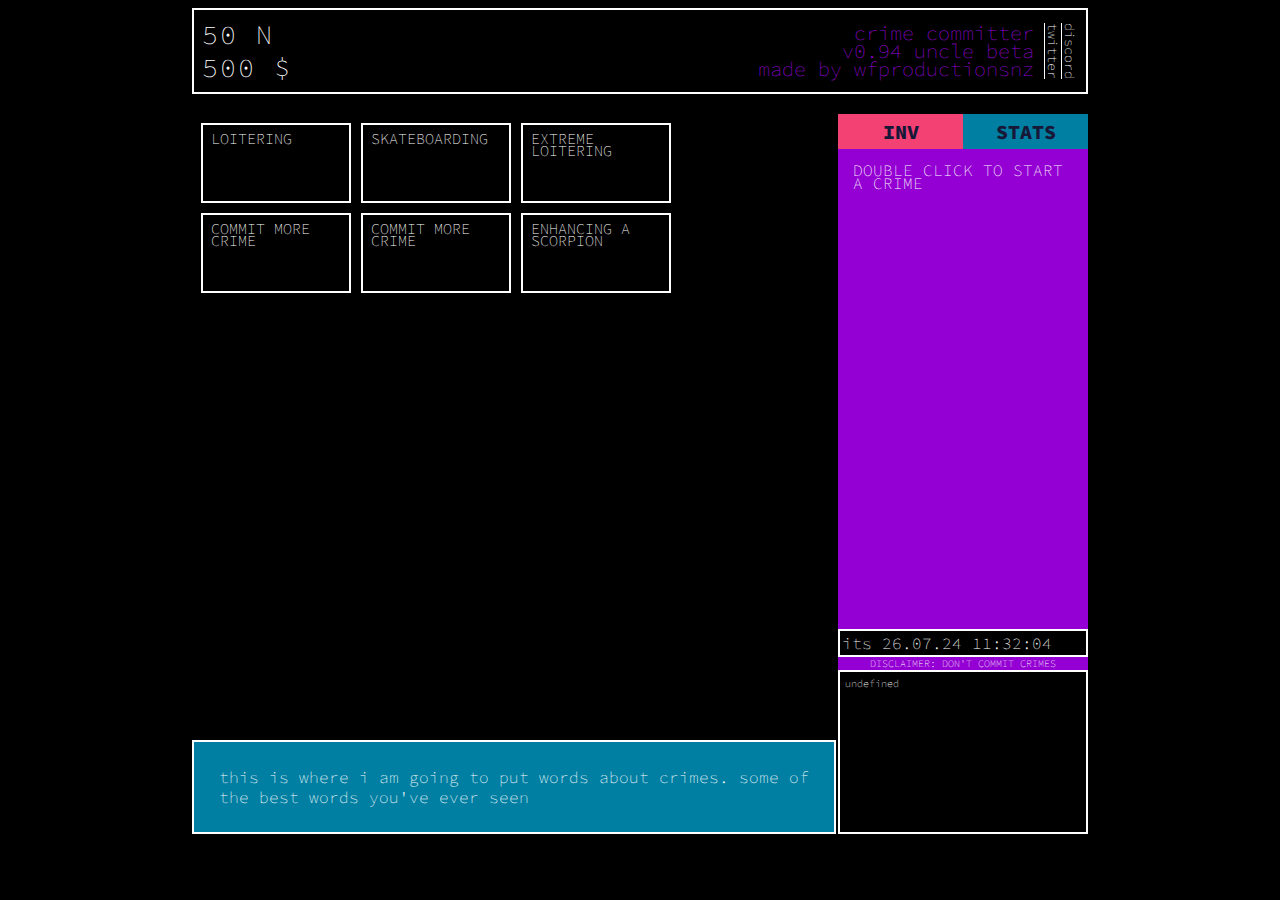
==== index.html @ d3780902 "v0.94" ====
<!DOCTYPE html>
<html lang="en">
  <head>
    <!-- Global site tag (gtag.js) - Google Analytics -->
    <script async src="https://www.googletagmanager.com/gtag/js?id=G-ES4EQF9S2P"></script>
    <script>
      window.dataLayer = window.dataLayer || [];

      function gtag() {
        dataLayer.push(arguments);
      }
      gtag("js", new Date());

      gtag("config", "G-ES4EQF9S2P");
    </script>

    <meta charset="UTF-8" />
    <meta name="viewport" content="width=device-width, initial-scale=1.0" />
    <title>Crime Committer</title>
    <link rel="stylesheet" type="text/css" href="stylesheet.css" media="screen" />
    <link rel="icon" type="image/png" sizes="32x32" href="favicon-32x32.png" />
    <link rel="icon" type="image/png" sizes="16x16" href="favicon-16x16.png" />

    <!-- link the google font -->
    <link rel="preconnect" href="https://fonts.googleapis.com" />
    <link rel="preconnect" href="https://fonts.gstatic.com" crossorigin />
    <link href="https://fonts.googleapis.com/css2?family=Source+Code+Pro:wght@400&display=swap" rel="stylesheet" />
    <script src="scripts/js.cookie.js"></script>
    <script src="scripts/dayjs.js"></script>
    <script src="scripts/relativeTime.js"></script>
    <script src="scripts/Duration.js"></script>

    <script src="data/crimes.js"></script>

    <script>
      dayjs.extend(dayjs_plugin_relativeTime);
    </script>
    <script>
      dayjs.extend(dayjs_plugin_duration);
    </script>
  </head>

  <body>
    <div class="total_wrapper">
      <div class="header_wrapper">
        <div class="stats_banner" id="statsBannerID">failed to load correct</div>
        <div class="criminal_status" id="criminalStatusID"></div>
        <div class="title_link_wrapper">
          <div class="title" id="titleID">crime committer<br />made by wfproductionsnz</div>
          <div class="links">
            <a href="https://twitter.com/_crimecommitter" target="_blank" rel="noopener noreferrer">twitter</a><br />
            <a href="https://discord.gg/tvwEjcmuXM" target="_blank" rel="noopener noreferrer">discord</a>
          </div>
        </div>
      </div>
      <br />

      <div class="main_wrapper">
        <div class="crime_and_words_wrapper">
          <div class="crime_wrapper" id="crimeID">
            <!-- this is where the crime buttons go    -->
          </div>
          <div class="words" id="wordsAtBottomID">this is where I am going to put words about crimes. some of the best words you've ever seen</div>
        </div>

        <div class="side_wrapper" id="buttonAndTitleWrapperID" state="crimeselected">
          <div class="button_and_title_wrapper">
            <!-- <button type="button" id="buttonLocationID" state="normal">CHOOSE A CRIME</button> -->
            <!-- <div class="information_title" id="infoID"></div> -->
            <div class="invAndStatButtonWrapper">
              <div class="invAndStatButton" id="invButtonID">INV</div>
              <div class="invAndStatButton" id="statButtonID">STATS</div>
            </div>
            <div class="information_text" id="infotextID" state="crimeselected">double click to start a crime</div>
          </div>

          <div class="time_and_log_wrapper">
            <div class="like_log" id="currentTimeID"></div>
            <div class="small_text">disclaimer: don't commit crimes</div>

            <div class="log" id="logID">14.06.2022 13:54<br />murder was the case</div>
          </div>
        </div>
      </div>
    </div>
  </body>
  <script type="text/javascript" src="main.js"></script>
</html>
---- stylesheet.css ----
:root {
  --background-color: black;
  --color-A: #9400d3;
  --color-B: #f44174;
  --color-C: #f9dc5c;
  --color-D: #01baef;
  --color-D: #017fa2;
  --color-E: #171738;
  --color-F: #09bc8a;
  --color-G: #8fd694;
  --hover-color: linear-gradient(0deg, rgba(251, 141, 63, 1) 0%, rgba(252, 70, 107, 1) 100%);
  --running-color: linear-gradient(0deg, rgba(34, 118, 195, 1) 0%, rgba(119, 202, 255, 1) 100%);
  --complete-color: linear-gradient(0deg, rgba(195, 53, 34, 1) 0%, rgba(255, 119, 161, 1) 100%);
  --border-color: white;
  --stats-color: var(--color-D);
  --inv-color: var(--color-B);
}

* {
  font-family: "Source Code Pro", monospace;
  text-align: left;
  background: var(--background-color);
  font-weight: 200;
  /* color: #fff; */
}

h1 {
  font-size: 20px;
  background: none;
  font-weight: 900;
  line-height: 90%;
}

.total_wrapper {
  display: flex;
  margin: 0 auto;
  flex-direction: column;
  flex-grow: 0;
  max-width: 70vw;
  max-height: 100vh;
}

.header_wrapper {
  display: flex;
  flex-flow: row;
  flex: 0 0;
  color: #fff;
  justify-content: space-between;
  padding: 8px;
  border: 2px;
  border-color: var(--border-color);
  border-style: solid;
  height: 15%;
}

.stats_banner {
  font-size: 20pt;
  letter-spacing: 2px;
  align-items: flex-end;
  align-content: center;
  align-self: center;
  color: white;
}

.criminal_status {
  font-size: 15pt;
  text-align: end;
  align-self: center;
}

.title_link_wrapper {
  display: flex;
  flex-flow: row;
  max-height: 20vh;
}

.title {
  color: var(--color-A);
  font-size: 15pt;
  line-height: 90%;
  letter-spacing: 5%;
  text-align: end;
  text-transform: none;
  padding-right: 10px;
  align-self: center;
}

.links {
  text-transform: lowercase;
  font-size: 10pt;
  color: white;
  writing-mode: vertical-lr;
  align-self: center;
}

a {
  color: white;
}

.main_wrapper {
  display: flex;
  flex-flow: row;
  flex: 1 100%;
  background: var(--background-color);
  justify-content: space-between;
  margin: 5px;
  gap: 2px;
  flex-grow: 0;
  flex-shrink: 0;
  margin: 0 auto;
  text-transform: uppercase;
  height: 80vh;
}

.crime_and_words_wrapper {
  display: flex;
  flex-flow: column;
  justify-content: space-between;
  height: 80vh;
}

.crime_wrapper {
  display: flex;
  padding: 2px;
  flex-grow: 0;
  margin: 2px;
  flex-flow: row;
  flex-wrap: wrap;
  align-items: flex-start;
  overflow-x: hidden;
  overflow-y: auto;
}

.words {
  padding: 25px;
  background: var(--color-D);
  border: 2px;
  border-color: var(--border-color);
  border-style: solid;
  text-transform: lowercase;
}

.crime {
  text-transform: uppercase;
  display: flex;
  width: 150px;
  height: 80px;
  color: #fff;
  font-size: 15px;
  margin: 5px;
  padding: 8px;
  text-align: left;
  flex-grow: 0;
  border: 2px;
  border-color: var(--border-color);
  border-style: solid;
  line-height: 80%;
}

/* width */

::-webkit-scrollbar {
  width: 10px;
}

/* Track */

::-webkit-scrollbar-track {
  background: black;
}

/* Handle */

::-webkit-scrollbar-thumb {
  background: var(--color-A);
}

/* Handle on hover */

::-webkit-scrollbar-thumb:hover {
  background: var(--color-B);
}

.crime:hover {
  background: #fb8d3f;
  background: var(--hover-color);
  color: #f9dc5c;
}

#buttonLocationID {
  font-size: 30px;
  text-align: center;
  border: 0;
  line-height: 75%;
  padding: 10px;
}

[state="ready"] {
  background: var(--background-color);
}

[state="running"] {
  background: #2276c3;
  background: var(--running-color);
}

[state="complete"] {
  background: #c33522;
  background: var(--complete-color);
}

[state="normal"] {
  background: var(--color-B);
  color: #fff;
}

[state="alert"] {
  background: var(--color-F);
  color: #fff;
}

[state="inventorySelected"] {
  background: var(--color-B);
  color: var(--color-E);
}

[state="statsSelected"] {
  background: var(--color-C);
  color: var(--color-E);
}

[state="crimeSelected"] {
  background: var(--color-A);
  color: white;
}

.invAndStatButtonWrapper {
  display: flex;
  flex-direction: row;
  justify-content: space-around;
}

.invAndStatButton {
  user-select: none;
  width: 50%;
  color: var(--color-E);
  padding: 5px;
  font-size: 20px;
  font-weight: 800;
  text-align: center;
}

#invButtonID {
  background: var(--inv-color);
  border-color: var(--inv-color);
}

#statButtonID {
  background: var(--stats-color);
  border-color: var(--stats-color);
}

.invAndStatButton:hover {
  color: white;
}

.side_wrapper {
  display: flex;
  flex-direction: column;
  flex-wrap: nowrap;
  width: 250px;
  flex-shrink: 0;
  justify-content: space-between;
  /* background: var(--color-A); */
  color: white;
  margin: 0 0;
  flex: 0 0 auto;
  max-height: 80vh;
}

.information_text {
  font-size: 12pt;
  /* background: var(--color-A); */
  color: #fff;
  padding: 15px;
  justify-content: flex-start;
  line-height: 80%;
  flex: 0 0 auto;
  max-height: 300px;
}

[state="inventorySelected"] {
  background: var(--inv-color);
  /* color: var(--color-E); */
}

[state="statsSelected"] {
  background: var(--stats-color);
  /* color: var(--color-E); */
}

[state="crimeSelected"] {
  background: var(--color-A);
  color: white;
}

[state="selected"] {
  color: white;
}

[state="unselected"] {
  color: var(--color-E);
}

[state="noticeText"] {
  background: var(--color-G);
  color: var(--color-E);
}

.button_and_title_wrapper {
  display: flex;
  flex-direction: column;
}

.information_title {
  font-size: 25pt;
  letter-spacing: 2px;
  /* background: var(--color-A); */
  max-height: 10vh;
  flex: 1 1;
  padding: 10px;
  text-align: right;
  justify-content: flex-start;
  line-height: 75%;
  flex: 0 0 auto;
}

.time_and_log_wrapper {
  /* display: flex; */
  flex-direction: column;
  color: white;
}

.small_text {
  font-size: 10px;
  background: var(--color-A);
  text-align: center;
  flex: 0 0 auto;
}

.words {
  display: flex;
  color: white;
  max-width: 100vh;
}

.like_log {
  display: flex;
  flex-direction: row;
  text-transform: lowercase;
  /* align-self: center; */
  border-style: solid;
  border-color: var(--border-color);
  border-width: 2px;
  padding: 2px;
}

.log {
  display: flex;
  background-color: var(--background-color);
  border: 2px;
  border-color: var(--border-color);
  border-style: solid;
  flex: 1 0;
  color: #fff;
  text-transform: none;
  padding: 5px;
  overflow-y: scroll;
  height: 150px;
  flex-grow: 0;
  font-size: 10px;
}
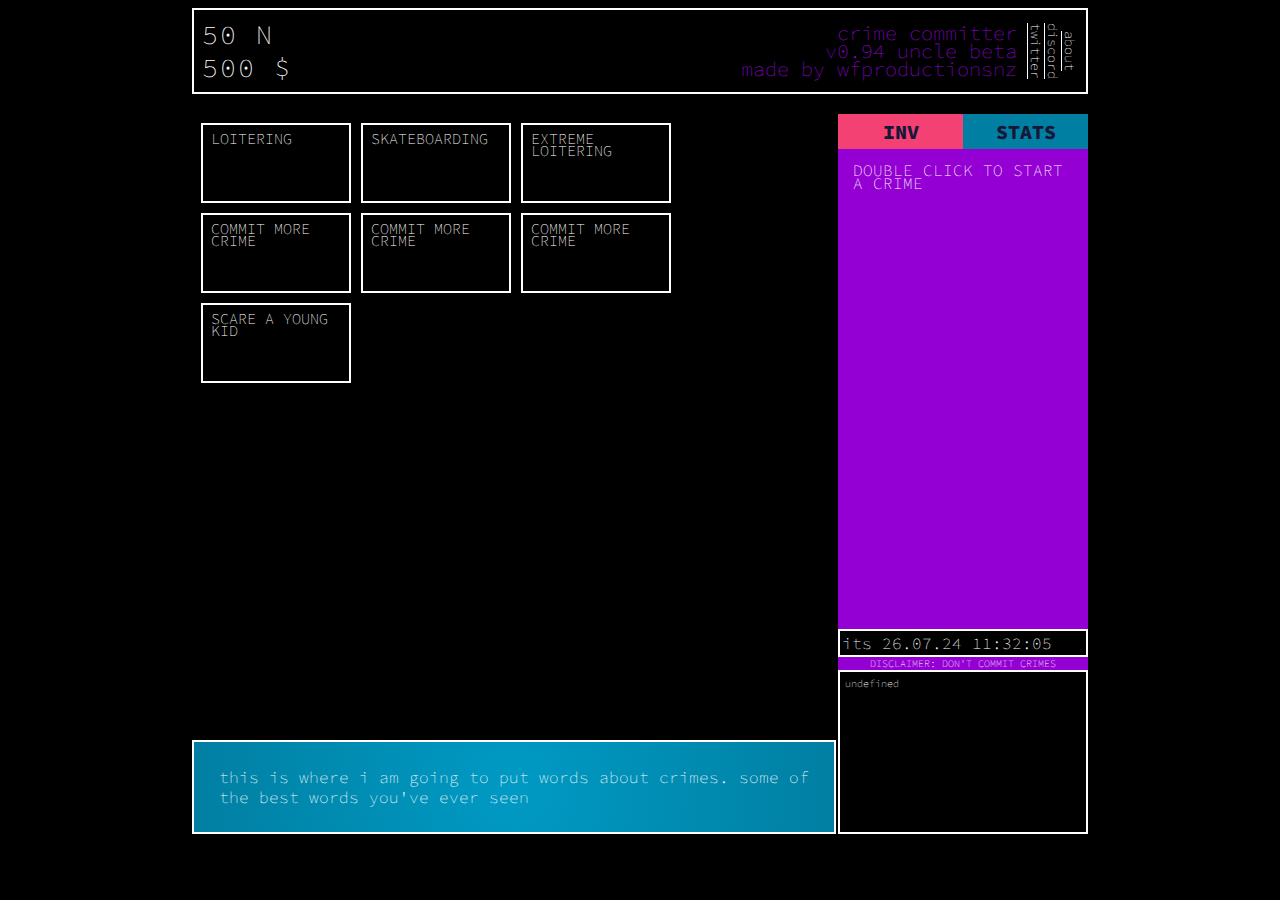
==== commit 8114d019: "about" ====
--- a/index.html
+++ b/index.html
@@ -49,7 +49,8 @@
           <div class="title" id="titleID">crime committer<br />made by wfproductionsnz</div>
           <div class="links">
             <a href="https://twitter.com/_crimecommitter" target="_blank" rel="noopener noreferrer">twitter</a><br />
-            <a href="https://discord.gg/tvwEjcmuXM" target="_blank" rel="noopener noreferrer">discord</a>
+            <a href="https://discord.gg/tvwEjcmuXM" target="_blank" rel="noopener noreferrer">discord<br /></a>
+            <a href="https://crimecommitter.com/about.html" target="_blank" rel="noopener noreferrer">about<br /></a>
           </div>
         </div>
       </div>
--- a/stylesheet.css
+++ b/stylesheet.css
@@ -74,6 +74,22 @@
   max-height: 20vh;
 }
 
+.about_title {
+  /* color: black; */
+  color: var(--color-B);
+  font-weight: 1000;
+  font-size: 20px;
+  /* background: linear-gradient(0deg, rgba(255, 0, 0, 1) 0%, rgba(249, 255, 0, 1) 100%); */
+}
+
+.about {
+  /* color: black; */
+  color: var(--color-A);
+  font-weight: 400;
+  font-size: 15px;
+  /* background: linear-gradient(0deg, rgba(255, 0, 0, 1) 0%, rgba(249, 255, 0, 1) 100%); */
+}
+
 .title {
   color: var(--color-A);
   font-size: 15pt;
@@ -91,6 +107,7 @@
   color: white;
   writing-mode: vertical-lr;
   align-self: center;
+  text-align: center;
 }
 
 a {
@@ -138,6 +155,7 @@
   border-color: var(--border-color);
   border-style: solid;
   text-transform: lowercase;
+  background: radial-gradient(circle, rgba(0, 154, 196, 1) 0%, rgba(1, 127, 162, 1) 100%);
 }
 
 .crime {
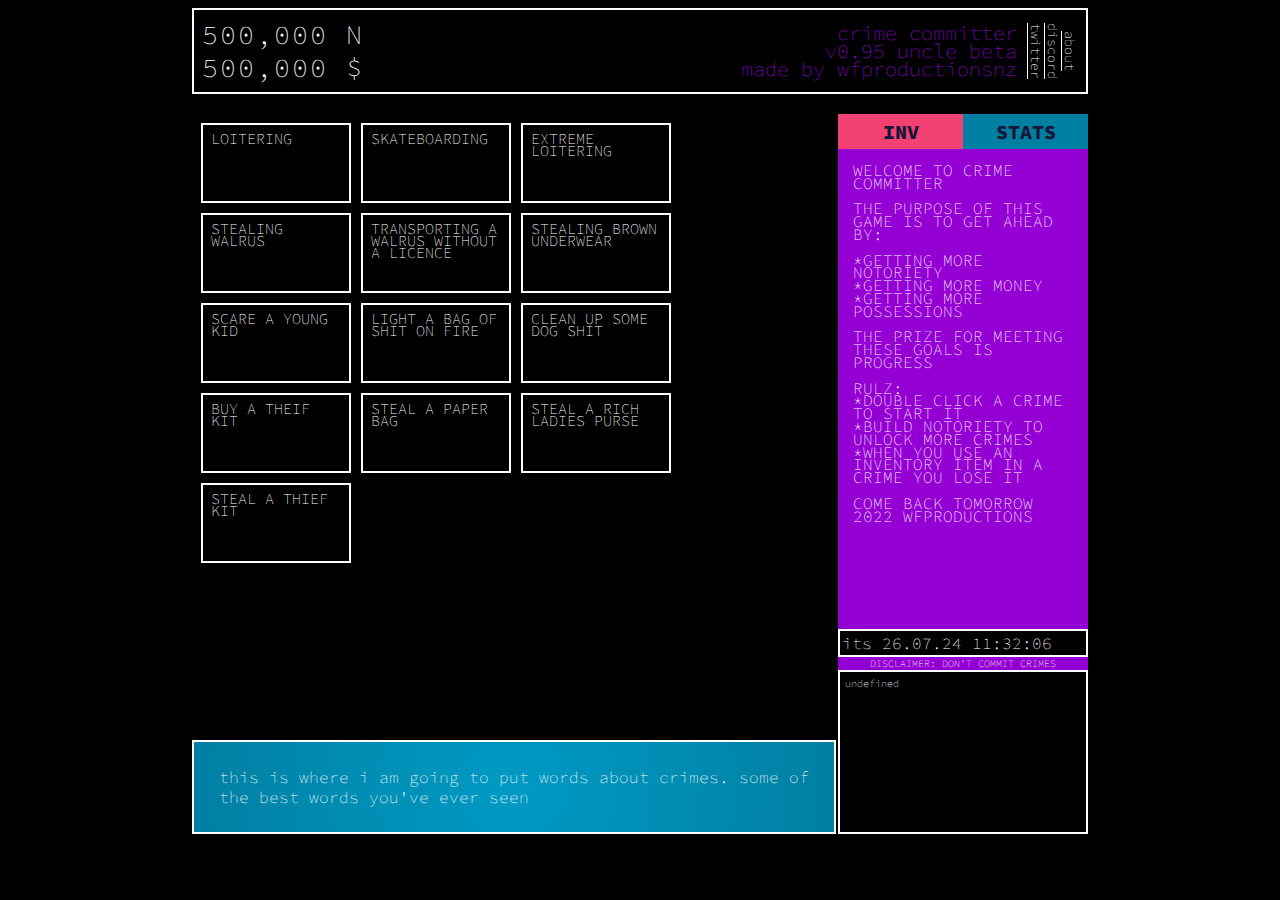
==== commit e43912c8: "v0.95" ====
--- a/index.html
+++ b/index.html
@@ -72,7 +72,16 @@
               <div class="invAndStatButton" id="invButtonID">INV</div>
               <div class="invAndStatButton" id="statButtonID">STATS</div>
             </div>
-            <div class="information_text" id="infotextID" state="crimeselected">double click to start a crime</div>
+            <div class="information_text" id="infotextID" state="crimeselected">
+              welcome to crime committer<br /><br />
+              the purpose of this game is to get ahead by: <br /><br />*getting more notoriety <br />*getting more money<br />
+              *getting more possessions<br /><br />
+              the prize for meeting these goals is progress <br /><br />rulz:<br />
+              *double click a crime to start it<br />
+              *build notoriety to unlock more crimes<br />
+              *when you use an inventory item in a crime you lose it<br /><br />
+              come back tomorrow <br />2022 wfproductions
+            </div>
           </div>
 
           <div class="time_and_log_wrapper">
--- a/stylesheet.css
+++ b/stylesheet.css
@@ -8,9 +8,24 @@
   --color-E: #171738;
   --color-F: #09bc8a;
   --color-G: #8fd694;
+  --color-H: #333333;
   --hover-color: linear-gradient(0deg, rgba(251, 141, 63, 1) 0%, rgba(252, 70, 107, 1) 100%);
+
   --running-color: linear-gradient(0deg, rgba(34, 118, 195, 1) 0%, rgba(119, 202, 255, 1) 100%);
+  --running-color: rgba(34, 118, 195, 1);
+  --running-color: radial-gradient(circle, rgba(49, 122, 255, 1) 0%, rgba(43, 110, 232, 1) 100%);
+  --running-color: radial-gradient(circle, rgba(38, 132, 218, 1) 0%, rgba(34, 118, 195, 1) 100%);
+
   --complete-color: linear-gradient(0deg, rgba(195, 53, 34, 1) 0%, rgba(255, 119, 161, 1) 100%);
+  --complete-color: linear-gradient(
+    0deg,
+    rgba(255, 199, 135, 1) 0%,
+    rgba(180, 84, 0, 1) 30%,
+    rgba(113, 56, 0, 1) 35%,
+    rgba(255, 255, 255, 1) 36%,
+    rgba(0, 155, 255, 1) 100%
+  );
+
   --border-color: white;
   --stats-color: var(--color-D);
   --inv-color: var(--color-B);
@@ -202,6 +217,7 @@
 .crime:hover {
   background: #fb8d3f;
   background: var(--hover-color);
+
   color: #f9dc5c;
 }
 
@@ -225,6 +241,9 @@
 [state="complete"] {
   background: #c33522;
   background: var(--complete-color);
+  /* color: var(--color-B); */
+  color: black;
+  font-weight: 800;
 }
 
 [state="normal"] {
@@ -250,6 +269,14 @@
 [state="crimeSelected"] {
   background: var(--color-A);
   color: white;
+}
+
+[state="locked"] {
+  color: var(--color-H);
+}
+
+[state="unlocked"] {
+  color: var(--color-H);
 }
 
 .invAndStatButtonWrapper {
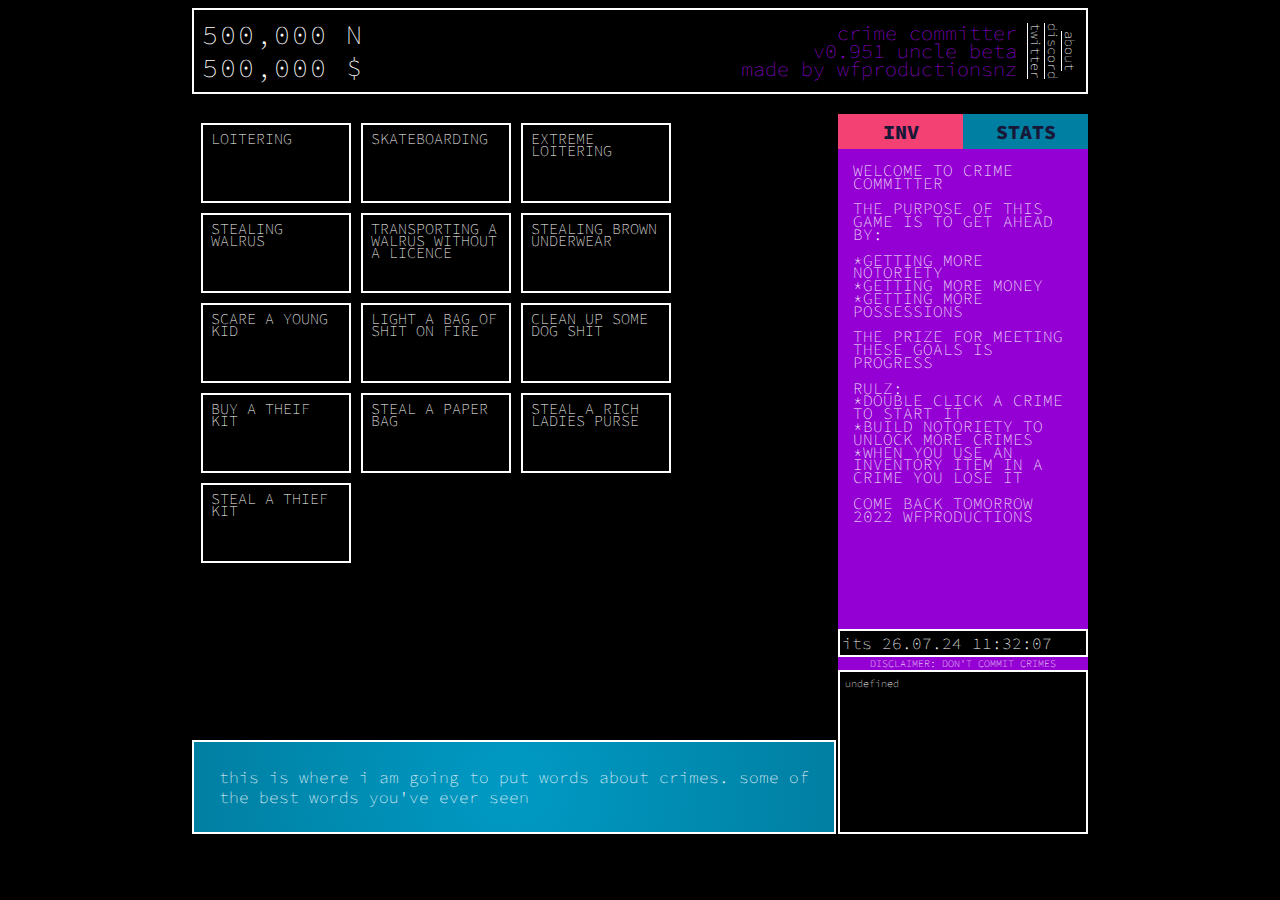
==== commit 39fb3fd2: "v0.951" ====
--- a/index.html
+++ b/index.html
@@ -29,6 +29,7 @@
     <script src="scripts/dayjs.js"></script>
     <script src="scripts/relativeTime.js"></script>
     <script src="scripts/Duration.js"></script>
+    <script src="scripts/csv.min.js"></script>
 
     <script src="data/crimes.js"></script>
 
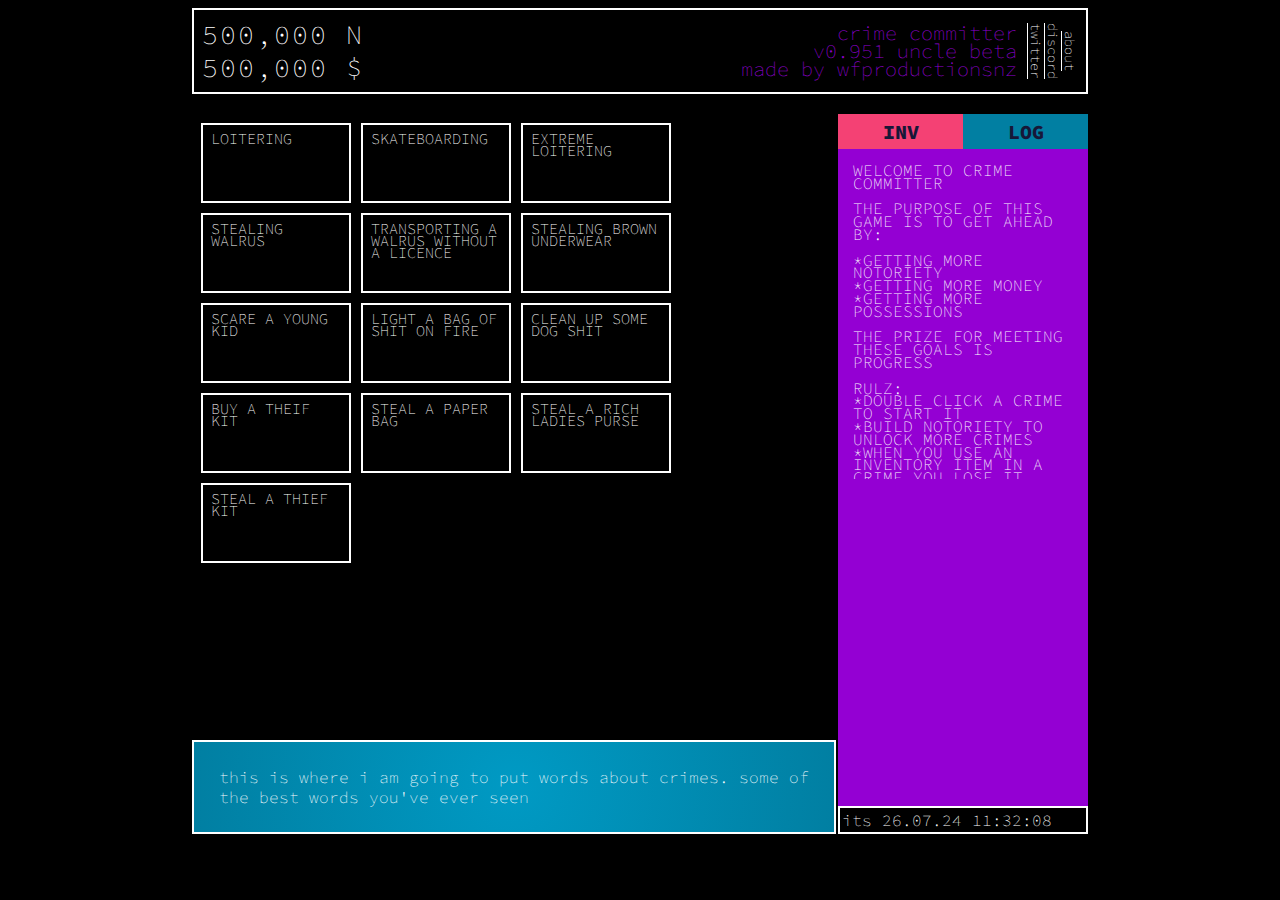
==== commit be657373: "nightly" ====
--- a/index.html
+++ b/index.html
@@ -71,7 +71,7 @@
             <!-- <div class="information_title" id="infoID"></div> -->
             <div class="invAndStatButtonWrapper">
               <div class="invAndStatButton" id="invButtonID">INV</div>
-              <div class="invAndStatButton" id="statButtonID">STATS</div>
+              <div class="invAndStatButton" id="statButtonID">LOG</div>
             </div>
             <div class="information_text" id="infotextID" state="crimeselected">
               welcome to crime committer<br /><br />
@@ -87,9 +87,9 @@
 
           <div class="time_and_log_wrapper">
             <div class="like_log" id="currentTimeID"></div>
-            <div class="small_text">disclaimer: don't commit crimes</div>
+            <!-- <div class="small_text">disclaimer: don't commit crimes</div>
 
-            <div class="log" id="logID">14.06.2022 13:54<br />murder was the case</div>
+            <div class="log" id="logID">14.06.2022 13:54<br />murder was the case</div> -->
           </div>
         </div>
       </div>
--- a/stylesheet.css
+++ b/stylesheet.css
@@ -332,6 +332,7 @@
   line-height: 80%;
   flex: 0 0 auto;
   max-height: 300px;
+  overflow-y: hidden;
 }
 
 [state="inventorySelected"] {
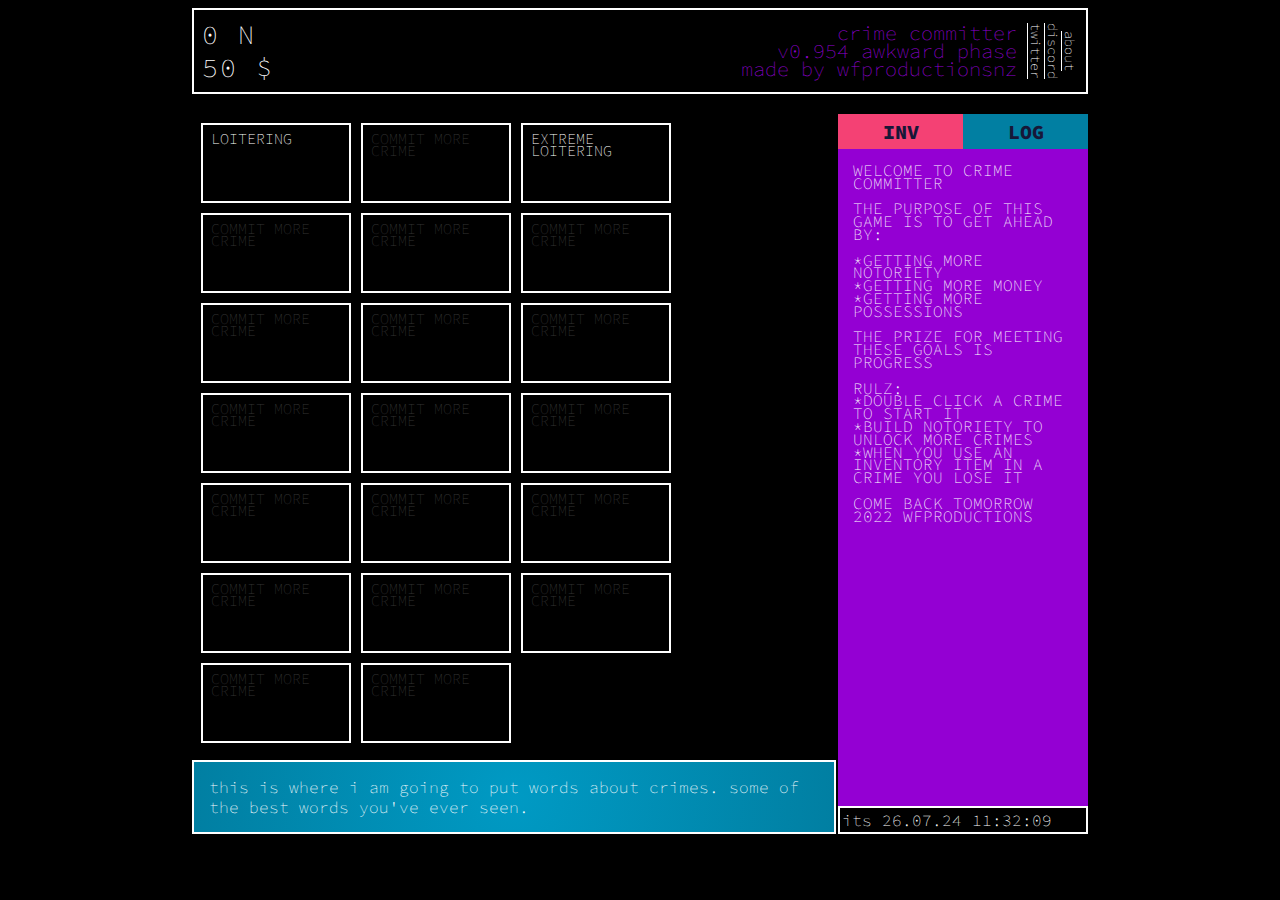
==== commit d18b7065: "tyrin to resolve git mess" ====
--- a/index.html
+++ b/index.html
@@ -62,7 +62,7 @@
           <div class="crime_wrapper" id="crimeID">
             <!-- this is where the crime buttons go    -->
           </div>
-          <div class="words" id="wordsAtBottomID">this is where I am going to put words about crimes. some of the best words you've ever seen</div>
+          <div class="words" id="wordsAtBottomID">this is where I am going to put words about crimes. some of the best words you've ever seen.</div>
         </div>
 
         <div class="side_wrapper" id="buttonAndTitleWrapperID" state="crimeselected">
--- a/stylesheet.css
+++ b/stylesheet.css
@@ -10,12 +10,10 @@
   --color-G: #8fd694;
   --color-H: #333333;
   --hover-color: linear-gradient(0deg, rgba(251, 141, 63, 1) 0%, rgba(252, 70, 107, 1) 100%);
-
   --running-color: linear-gradient(0deg, rgba(34, 118, 195, 1) 0%, rgba(119, 202, 255, 1) 100%);
   --running-color: rgba(34, 118, 195, 1);
   --running-color: radial-gradient(circle, rgba(49, 122, 255, 1) 0%, rgba(43, 110, 232, 1) 100%);
   --running-color: radial-gradient(circle, rgba(38, 132, 218, 1) 0%, rgba(34, 118, 195, 1) 100%);
-
   --complete-color: linear-gradient(0deg, rgba(195, 53, 34, 1) 0%, rgba(255, 119, 161, 1) 100%);
   --complete-color: linear-gradient(
     0deg,
@@ -25,7 +23,6 @@
     rgba(255, 255, 255, 1) 36%,
     rgba(0, 155, 255, 1) 100%
   );
-
   --border-color: white;
   --stats-color: var(--color-D);
   --inv-color: var(--color-B);
@@ -92,6 +89,7 @@
 .about_title {
   /* color: black; */
   color: var(--color-B);
+  color:white
   font-weight: 1000;
   font-size: 20px;
   /* background: linear-gradient(0deg, rgba(255, 0, 0, 1) 0%, rgba(249, 255, 0, 1) 100%); */
@@ -102,6 +100,7 @@
   color: var(--color-A);
   font-weight: 400;
   font-size: 15px;
+  color:white;
   /* background: linear-gradient(0deg, rgba(255, 0, 0, 1) 0%, rgba(249, 255, 0, 1) 100%); */
 }
 
@@ -164,13 +163,29 @@
 }
 
 .words {
-  padding: 25px;
+  display: flex;
+  color: white;
+  max-width: 100vh;
+  padding: 15px;
   background: var(--color-D);
   border: 2px;
   border-color: var(--border-color);
   border-style: solid;
   text-transform: lowercase;
   background: radial-gradient(circle, rgba(0, 154, 196, 1) 0%, rgba(1, 127, 162, 1) 100%);
+}
+
+.inventoryButton {
+  text-transform: uppercase;
+  font-size: 15pt;
+  background: var(--inv-color);
+  color: white;
+  border-style: none;
+  line-height: 75%;
+  margin: 3px;
+}
+.inventoryButton:hover {
+  color: var(--color-G);
 }
 
 .crime {
@@ -217,7 +232,6 @@
 .crime:hover {
   background: #fb8d3f;
   background: var(--hover-color);
-
   color: #f9dc5c;
 }
 
@@ -331,7 +345,7 @@
   justify-content: flex-start;
   line-height: 80%;
   flex: 0 0 auto;
-  max-height: 300px;
+  max-height: 60vh;
   overflow-y: hidden;
 }
 
@@ -394,12 +408,6 @@
   flex: 0 0 auto;
 }
 
-.words {
-  display: flex;
-  color: white;
-  max-width: 100vh;
-}
-
 .like_log {
   display: flex;
   flex-direction: row;
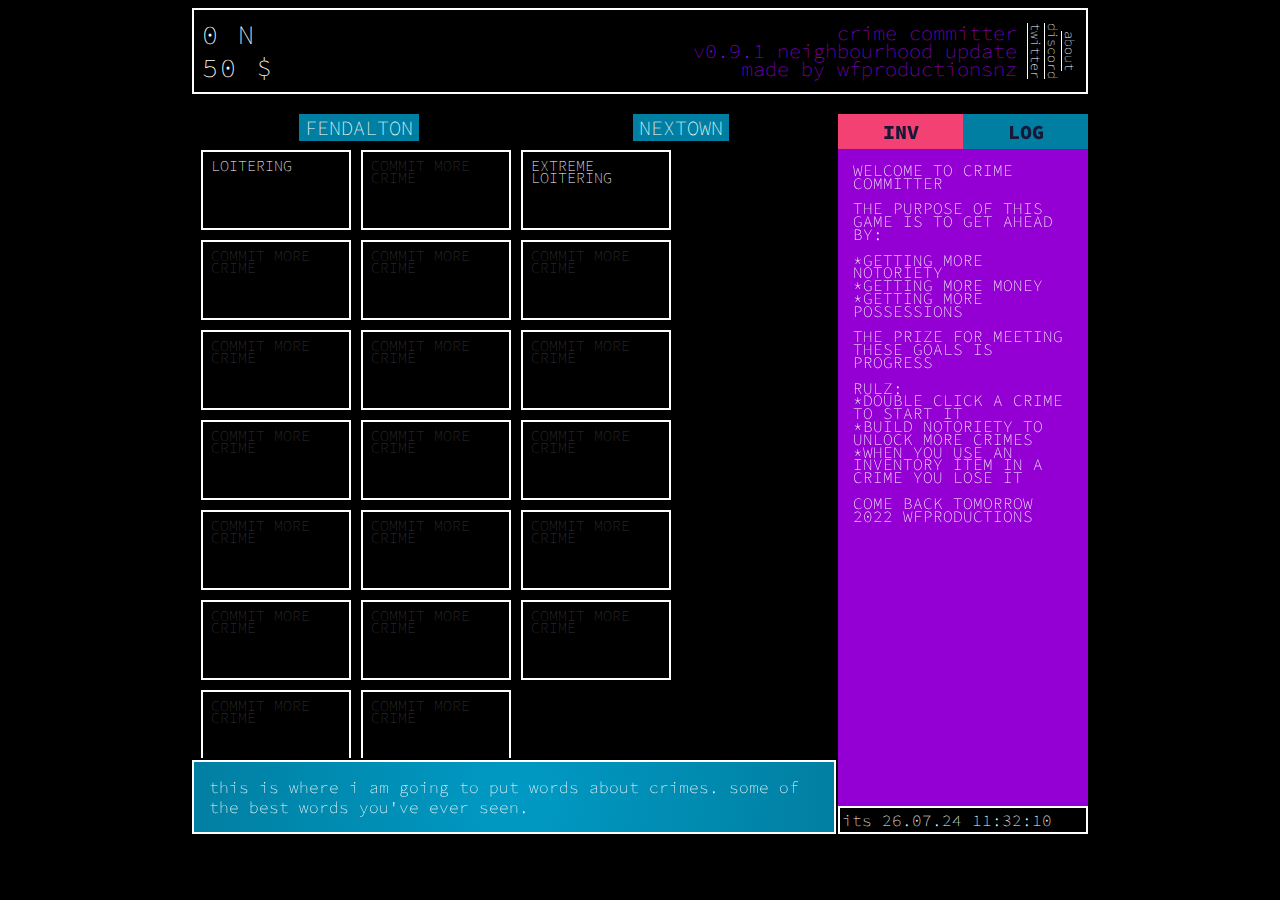
==== commit dc1e63e2: "iteration" ====
--- a/index.html
+++ b/index.html
@@ -1,17 +1,18 @@
 <!DOCTYPE html>
 <html lang="en">
-  <head>
+
+<head>
     <!-- Global site tag (gtag.js) - Google Analytics -->
     <script async src="https://www.googletagmanager.com/gtag/js?id=G-ES4EQF9S2P"></script>
     <script>
-      window.dataLayer = window.dataLayer || [];
+        window.dataLayer = window.dataLayer || [];
 
-      function gtag() {
-        dataLayer.push(arguments);
-      }
-      gtag("js", new Date());
+        function gtag() {
+            dataLayer.push(arguments);
+        }
+        gtag("js", new Date());
 
-      gtag("config", "G-ES4EQF9S2P");
+        gtag("config", "G-ES4EQF9S2P");
     </script>
 
     <meta charset="UTF-8" />
@@ -34,66 +35,62 @@
     <script src="data/crimes.js"></script>
 
     <script>
-      dayjs.extend(dayjs_plugin_relativeTime);
+        dayjs.extend(dayjs_plugin_relativeTime);
     </script>
     <script>
-      dayjs.extend(dayjs_plugin_duration);
+        dayjs.extend(dayjs_plugin_duration);
     </script>
-  </head>
+</head>
 
-  <body>
+<body>
     <div class="total_wrapper">
-      <div class="header_wrapper">
-        <div class="stats_banner" id="statsBannerID">failed to load correct</div>
-        <div class="criminal_status" id="criminalStatusID"></div>
-        <div class="title_link_wrapper">
-          <div class="title" id="titleID">crime committer<br />made by wfproductionsnz</div>
-          <div class="links">
-            <a href="https://twitter.com/_crimecommitter" target="_blank" rel="noopener noreferrer">twitter</a><br />
-            <a href="https://discord.gg/tvwEjcmuXM" target="_blank" rel="noopener noreferrer">discord<br /></a>
-            <a href="https://crimecommitter.com/about.html" target="_blank" rel="noopener noreferrer">about<br /></a>
-          </div>
+        <div class="header_wrapper">
+            <div class="stats_banner" id="statsBannerID">failed to load correct</div>
+            <div class="criminal_status" id="criminalStatusID"></div>
+            <div class="title_link_wrapper">
+                <div class="title" id="titleID">crime committer<br />made by wfproductionsnz</div>
+                <div class="links">
+                    <a href="https://twitter.com/_crimecommitter" target="_blank" rel="noopener noreferrer">twitter</a><br />
+                    <a href="https://discord.gg/tvwEjcmuXM" target="_blank" rel="noopener noreferrer">discord<br /></a>
+                    <a href="https://crimecommitter.com/about.html" target="_blank" rel="noopener noreferrer">about<br /></a>
+                </div>
+            </div>
         </div>
-      </div>
-      <br />
+        <br />
 
-      <div class="main_wrapper">
-        <div class="crime_and_words_wrapper">
-          <div class="crime_wrapper" id="crimeID">
-            <!-- this is where the crime buttons go    -->
-          </div>
-          <div class="words" id="wordsAtBottomID">this is where I am going to put words about crimes. some of the best words you've ever seen.</div>
-        </div>
+        <div class="main_wrapper">
+            <div class="crime_and_words_wrapper">
+                <div class="neighbourhood_tab_wrapper" id="neighbourhoodTabWrapperID"></div>
+                <div class="crime_wrapper" id="crimeID">
+                    <!-- this is where the crime buttons go    -->
+                </div>
+                <div class="words" id="wordsAtBottomID">this is where I am going to put words about crimes. some of the best words you've ever seen.</div>
+            </div>
 
-        <div class="side_wrapper" id="buttonAndTitleWrapperID" state="crimeselected">
-          <div class="button_and_title_wrapper">
-            <!-- <button type="button" id="buttonLocationID" state="normal">CHOOSE A CRIME</button> -->
-            <!-- <div class="information_title" id="infoID"></div> -->
-            <div class="invAndStatButtonWrapper">
-              <div class="invAndStatButton" id="invButtonID">INV</div>
-              <div class="invAndStatButton" id="statButtonID">LOG</div>
-            </div>
-            <div class="information_text" id="infotextID" state="crimeselected">
-              welcome to crime committer<br /><br />
-              the purpose of this game is to get ahead by: <br /><br />*getting more notoriety <br />*getting more money<br />
-              *getting more possessions<br /><br />
-              the prize for meeting these goals is progress <br /><br />rulz:<br />
-              *double click a crime to start it<br />
-              *build notoriety to unlock more crimes<br />
-              *when you use an inventory item in a crime you lose it<br /><br />
-              come back tomorrow <br />2022 wfproductions
-            </div>
-          </div>
+            <div class="side_wrapper" id="buttonAndTitleWrapperID" state="crimeselected">
+                <div class="button_and_title_wrapper">
+                    <!-- <button type="button" id="buttonLocationID" state="normal">CHOOSE A CRIME</button> -->
+                    <!-- <div class="information_title" id="infoID"></div> -->
+                    <div class="invAndStatButtonWrapper">
+                        <div class="invAndStatButton" id="invButtonID">INV</div>
+                        <div class="invAndStatButton" id="statButtonID">LOG</div>
+                    </div>
+                    <div class="information_text" id="infotextID" state="crimeselected">
+                        welcome to crime committer<br /><br /> the purpose of this game is to get ahead by: <br /><br />*getting more notoriety <br />*getting more money<br /> *getting more possessions<br /><br /> the prize for meeting these goals is
+                        progress <br /><br />rulz:<br /> *double click a crime to start it<br /> *build notoriety to unlock more crimes<br /> *when you use an inventory item in a crime you lose it<br /><br /> come back tomorrow <br />2022 wfproductions
+                    </div>
+                </div>
 
-          <div class="time_and_log_wrapper">
-            <div class="like_log" id="currentTimeID"></div>
-            <!-- <div class="small_text">disclaimer: don't commit crimes</div>
+                <div class="time_and_log_wrapper">
+                    <div class="like_log" id="currentTimeID"></div>
+                    <!-- <div class="small_text">disclaimer: don't commit crimes</div>
 
             <div class="log" id="logID">14.06.2022 13:54<br />murder was the case</div> -->
-          </div>
+                </div>
+            </div>
         </div>
-      </div>
     </div>
-  </body>
-  <script type="text/javascript" src="main.js"></script>
-</html>
+</body>
+<script type="text/javascript" src="main.js"></script>
+
+</html>--- a/stylesheet.css
+++ b/stylesheet.css
@@ -1,436 +1,460 @@
 :root {
-  --background-color: black;
-  --color-A: #9400d3;
-  --color-B: #f44174;
-  --color-C: #f9dc5c;
-  --color-D: #01baef;
-  --color-D: #017fa2;
-  --color-E: #171738;
-  --color-F: #09bc8a;
-  --color-G: #8fd694;
-  --color-H: #333333;
-  --hover-color: linear-gradient(0deg, rgba(251, 141, 63, 1) 0%, rgba(252, 70, 107, 1) 100%);
-  --running-color: linear-gradient(0deg, rgba(34, 118, 195, 1) 0%, rgba(119, 202, 255, 1) 100%);
-  --running-color: rgba(34, 118, 195, 1);
-  --running-color: radial-gradient(circle, rgba(49, 122, 255, 1) 0%, rgba(43, 110, 232, 1) 100%);
-  --running-color: radial-gradient(circle, rgba(38, 132, 218, 1) 0%, rgba(34, 118, 195, 1) 100%);
-  --complete-color: linear-gradient(0deg, rgba(195, 53, 34, 1) 0%, rgba(255, 119, 161, 1) 100%);
-  --complete-color: linear-gradient(
-    0deg,
-    rgba(255, 199, 135, 1) 0%,
-    rgba(180, 84, 0, 1) 30%,
-    rgba(113, 56, 0, 1) 35%,
-    rgba(255, 255, 255, 1) 36%,
-    rgba(0, 155, 255, 1) 100%
-  );
-  --border-color: white;
-  --stats-color: var(--color-D);
-  --inv-color: var(--color-B);
+    --background-color: black;
+    --color-A: #9400d3;
+    --color-B: #f44174;
+    --color-C: #f9dc5c;
+    --color-D: #01baef;
+    --color-D: #017fa2;
+    --color-E: #171738;
+    --color-F: #09bc8a;
+    --color-G: #8fd694;
+    --color-H: #333333;
+    --hover-color: linear-gradient(0deg, rgba(251, 141, 63, 1) 0%, rgba(252, 70, 107, 1) 100%);
+    --running-color: linear-gradient(0deg, rgba(34, 118, 195, 1) 0%, rgba(119, 202, 255, 1) 100%);
+    --running-color: rgba(34, 118, 195, 1);
+    --running-color: radial-gradient(circle, rgba(49, 122, 255, 1) 0%, rgba(43, 110, 232, 1) 100%);
+    --running-color: radial-gradient(circle, rgba(38, 132, 218, 1) 0%, rgba(34, 118, 195, 1) 100%);
+    --complete-color: linear-gradient(0deg, rgba(195, 53, 34, 1) 0%, rgba(255, 119, 161, 1) 100%);
+    --complete-color: linear-gradient( 0deg, rgba(255, 199, 135, 1) 0%, rgba(180, 84, 0, 1) 30%, rgba(113, 56, 0, 1) 35%, rgba(255, 255, 255, 1) 36%, rgba(0, 155, 255, 1) 100%);
+    --border-color: white;
+    --stats-color: var(--color-D);
+    --inv-color: var(--color-B);
 }
 
 * {
-  font-family: "Source Code Pro", monospace;
-  text-align: left;
-  background: var(--background-color);
-  font-weight: 200;
-  /* color: #fff; */
+    font-family: "Source Code Pro", monospace;
+    text-align: left;
+    background: var(--background-color);
+    font-weight: 200;
+    /* color: #fff; */
 }
 
 h1 {
-  font-size: 20px;
-  background: none;
-  font-weight: 900;
-  line-height: 90%;
+    font-size: 20px;
+    background: none;
+    font-weight: 900;
+    line-height: 90%;
 }
 
 .total_wrapper {
-  display: flex;
-  margin: 0 auto;
-  flex-direction: column;
-  flex-grow: 0;
-  max-width: 70vw;
-  max-height: 100vh;
+    display: flex;
+    margin: 0 auto;
+    flex-direction: column;
+    flex-grow: 0;
+    max-width: 70vw;
+    max-height: 100vh;
 }
 
 .header_wrapper {
-  display: flex;
-  flex-flow: row;
-  flex: 0 0;
-  color: #fff;
-  justify-content: space-between;
-  padding: 8px;
-  border: 2px;
-  border-color: var(--border-color);
-  border-style: solid;
-  height: 15%;
+    display: flex;
+    flex-flow: row;
+    flex: 0 0;
+    color: #fff;
+    justify-content: space-between;
+    padding: 8px;
+    border: 2px;
+    border-color: var(--border-color);
+    border-style: solid;
+    height: 15%;
 }
 
 .stats_banner {
-  font-size: 20pt;
-  letter-spacing: 2px;
-  align-items: flex-end;
-  align-content: center;
-  align-self: center;
-  color: white;
+    font-size: 20pt;
+    letter-spacing: 2px;
+    align-items: flex-end;
+    align-content: center;
+    align-self: center;
+    color: white;
 }
 
 .criminal_status {
-  font-size: 15pt;
-  text-align: end;
-  align-self: center;
+    font-size: 15pt;
+    text-align: end;
+    align-self: center;
 }
 
 .title_link_wrapper {
-  display: flex;
-  flex-flow: row;
-  max-height: 20vh;
+    display: flex;
+    flex-flow: row;
+    max-height: 20vh;
 }
 
 .about_title {
-  /* color: black; */
-  color: var(--color-B);
-  color:white
-  font-weight: 1000;
-  font-size: 20px;
-  /* background: linear-gradient(0deg, rgba(255, 0, 0, 1) 0%, rgba(249, 255, 0, 1) 100%); */
+    /* color: black; */
+    color: var(--color-B);
+    color: white font-weight: 1000;
+    font-size: 20px;
+    /* background: linear-gradient(0deg, rgba(255, 0, 0, 1) 0%, rgba(249, 255, 0, 1) 100%); */
 }
 
 .about {
-  /* color: black; */
-  color: var(--color-A);
-  font-weight: 400;
-  font-size: 15px;
-  color:white;
-  /* background: linear-gradient(0deg, rgba(255, 0, 0, 1) 0%, rgba(249, 255, 0, 1) 100%); */
+    /* color: black; */
+    color: var(--color-A);
+    font-weight: 400;
+    font-size: 15px;
+    color: white;
+    /* background: linear-gradient(0deg, rgba(255, 0, 0, 1) 0%, rgba(249, 255, 0, 1) 100%); */
 }
 
 .title {
-  color: var(--color-A);
-  font-size: 15pt;
-  line-height: 90%;
-  letter-spacing: 5%;
-  text-align: end;
-  text-transform: none;
-  padding-right: 10px;
-  align-self: center;
+    color: var(--color-A);
+    font-size: 15pt;
+    line-height: 90%;
+    letter-spacing: 5%;
+    text-align: end;
+    text-transform: none;
+    padding-right: 10px;
+    align-self: center;
 }
 
 .links {
-  text-transform: lowercase;
-  font-size: 10pt;
-  color: white;
-  writing-mode: vertical-lr;
-  align-self: center;
-  text-align: center;
+    text-transform: lowercase;
+    font-size: 10pt;
+    color: white;
+    writing-mode: vertical-lr;
+    align-self: center;
+    text-align: center;
 }
 
 a {
-  color: white;
+    color: white;
 }
 
 .main_wrapper {
-  display: flex;
-  flex-flow: row;
-  flex: 1 100%;
-  background: var(--background-color);
-  justify-content: space-between;
-  margin: 5px;
-  gap: 2px;
-  flex-grow: 0;
-  flex-shrink: 0;
-  margin: 0 auto;
-  text-transform: uppercase;
-  height: 80vh;
+    display: flex;
+    flex-flow: row;
+    flex: 1 100%;
+    background: var(--background-color);
+    justify-content: space-between;
+    margin: 5px;
+    gap: 2px;
+    flex-grow: 0;
+    flex-shrink: 0;
+    margin: 0 auto;
+    text-transform: uppercase;
+    height: 80vh;
 }
 
 .crime_and_words_wrapper {
-  display: flex;
-  flex-flow: column;
-  justify-content: space-between;
-  height: 80vh;
+    display: flex;
+    flex-flow: column;
+    justify-content: space-between;
+    height: 80vh;
+}
+
+.neighbourhood_tab_wrapper {
+    display: flex;
+    flex-flow: row;
+    justify-content: space-around;
+}
+
+.neighbourhood_tab {
+    user-select: none;
+    color: white;
+    text-transform: uppercase;
+    border: none;
+    background: var(--color-D);
+    font-size: 15pt;
+}
+
+.neighbourhood_tab:hover {
+    color: var(--color-B);
 }
 
 .crime_wrapper {
-  display: flex;
-  padding: 2px;
-  flex-grow: 0;
-  margin: 2px;
-  flex-flow: row;
-  flex-wrap: wrap;
-  align-items: flex-start;
-  overflow-x: hidden;
-  overflow-y: auto;
+    display: flex;
+    padding: 2px;
+    flex-grow: 0;
+    margin: 2px;
+    flex-flow: row;
+    flex-wrap: wrap;
+    align-items: flex-start;
+    overflow-x: hidden;
+    overflow-y: auto;
 }
 
 .words {
-  display: flex;
-  color: white;
-  max-width: 100vh;
-  padding: 15px;
-  background: var(--color-D);
-  border: 2px;
-  border-color: var(--border-color);
-  border-style: solid;
-  text-transform: lowercase;
-  background: radial-gradient(circle, rgba(0, 154, 196, 1) 0%, rgba(1, 127, 162, 1) 100%);
+    display: flex;
+    color: white;
+    max-width: 100vh;
+    padding: 15px;
+    background: var(--color-D);
+    border: 2px;
+    border-color: var(--border-color);
+    border-style: solid;
+    text-transform: lowercase;
+    background: radial-gradient(circle, rgba(0, 154, 196, 1) 0%, rgba(1, 127, 162, 1) 100%);
 }
 
 .inventoryButton {
-  text-transform: uppercase;
-  font-size: 15pt;
-  background: var(--inv-color);
-  color: white;
-  border-style: none;
-  line-height: 75%;
-  margin: 3px;
-}
+    text-transform: uppercase;
+    font-size: 15pt;
+    background: var(--inv-color);
+    color: white;
+    border-style: none;
+    line-height: 75%;
+    margin: 3px;
+}
+
 .inventoryButton:hover {
-  color: var(--color-G);
+    color: var(--color-G);
 }
 
 .crime {
-  text-transform: uppercase;
-  display: flex;
-  width: 150px;
-  height: 80px;
-  color: #fff;
-  font-size: 15px;
-  margin: 5px;
-  padding: 8px;
-  text-align: left;
-  flex-grow: 0;
-  border: 2px;
-  border-color: var(--border-color);
-  border-style: solid;
-  line-height: 80%;
-}
+    text-transform: uppercase;
+    display: flex;
+    width: 150px;
+    height: 80px;
+    color: #fff;
+    font-size: 15px;
+    margin: 5px;
+    padding: 8px;
+    text-align: left;
+    flex-grow: 0;
+    border: 2px;
+    border-color: var(--border-color);
+    border-style: solid;
+    line-height: 80%;
+}
+
 
 /* width */
 
 ::-webkit-scrollbar {
-  width: 10px;
-}
+    width: 10px;
+}
+
 
 /* Track */
 
 ::-webkit-scrollbar-track {
-  background: black;
-}
+    background: black;
+}
+
 
 /* Handle */
 
 ::-webkit-scrollbar-thumb {
-  background: var(--color-A);
-}
+    background: var(--color-A);
+}
+
 
 /* Handle on hover */
 
 ::-webkit-scrollbar-thumb:hover {
-  background: var(--color-B);
+    background: var(--color-B);
 }
 
 .crime:hover {
-  background: #fb8d3f;
-  background: var(--hover-color);
-  color: #f9dc5c;
+    background: #fb8d3f;
+    background: var(--hover-color);
+    color: #f9dc5c;
 }
 
 #buttonLocationID {
-  font-size: 30px;
-  text-align: center;
-  border: 0;
-  line-height: 75%;
-  padding: 10px;
+    font-size: 30px;
+    text-align: center;
+    border: 0;
+    line-height: 75%;
+    padding: 10px;
 }
 
 [state="ready"] {
-  background: var(--background-color);
+    background: var(--background-color);
 }
 
 [state="running"] {
-  background: #2276c3;
-  background: var(--running-color);
+    background: #2276c3;
+    background: var(--running-color);
 }
 
 [state="complete"] {
-  background: #c33522;
-  background: var(--complete-color);
-  /* color: var(--color-B); */
-  color: black;
-  font-weight: 800;
+    background: #c33522;
+    background: var(--complete-color);
+    /* color: var(--color-B); */
+    color: black;
+    font-weight: 800;
 }
 
 [state="normal"] {
-  background: var(--color-B);
-  color: #fff;
+    background: var(--color-B);
+    color: #fff;
 }
 
 [state="alert"] {
-  background: var(--color-F);
-  color: #fff;
+    background: var(--color-F);
+    color: #fff;
 }
 
 [state="inventorySelected"] {
-  background: var(--color-B);
-  color: var(--color-E);
+    background: var(--color-B);
+    color: var(--color-E);
 }
 
 [state="statsSelected"] {
-  background: var(--color-C);
-  color: var(--color-E);
+    background: var(--color-C);
+    color: var(--color-E);
 }
 
 [state="crimeSelected"] {
-  background: var(--color-A);
-  color: white;
+    background: var(--color-A);
+    color: white;
 }
 
 [state="locked"] {
-  color: var(--color-H);
+    color: var(--color-H);
 }
 
 [state="unlocked"] {
-  color: var(--color-H);
+    color: var(--color-H);
+}
+
+[state="neighbourhoodSelected"] {
+    border: white;
+}
+
+[state="neighbourhoodUnselected"] {
+    border: black;
 }
 
 .invAndStatButtonWrapper {
-  display: flex;
-  flex-direction: row;
-  justify-content: space-around;
+    display: flex;
+    flex-direction: row;
+    justify-content: space-around;
 }
 
 .invAndStatButton {
-  user-select: none;
-  width: 50%;
-  color: var(--color-E);
-  padding: 5px;
-  font-size: 20px;
-  font-weight: 800;
-  text-align: center;
+    user-select: none;
+    width: 50%;
+    color: var(--color-E);
+    padding: 5px;
+    font-size: 20px;
+    font-weight: 800;
+    text-align: center;
 }
 
 #invButtonID {
-  background: var(--inv-color);
-  border-color: var(--inv-color);
+    background: var(--inv-color);
+    border-color: var(--inv-color);
 }
 
 #statButtonID {
-  background: var(--stats-color);
-  border-color: var(--stats-color);
+    background: var(--stats-color);
+    border-color: var(--stats-color);
 }
 
 .invAndStatButton:hover {
-  color: white;
+    color: white;
 }
 
 .side_wrapper {
-  display: flex;
-  flex-direction: column;
-  flex-wrap: nowrap;
-  width: 250px;
-  flex-shrink: 0;
-  justify-content: space-between;
-  /* background: var(--color-A); */
-  color: white;
-  margin: 0 0;
-  flex: 0 0 auto;
-  max-height: 80vh;
+    display: flex;
+    flex-direction: column;
+    flex-wrap: nowrap;
+    width: 250px;
+    flex-shrink: 0;
+    justify-content: space-between;
+    /* background: var(--color-A); */
+    color: white;
+    margin: 0 0;
+    flex: 0 0 auto;
+    max-height: 80vh;
 }
 
 .information_text {
-  font-size: 12pt;
-  /* background: var(--color-A); */
-  color: #fff;
-  padding: 15px;
-  justify-content: flex-start;
-  line-height: 80%;
-  flex: 0 0 auto;
-  max-height: 60vh;
-  overflow-y: hidden;
+    font-size: 12pt;
+    /* background: var(--color-A); */
+    color: #fff;
+    padding: 15px;
+    justify-content: flex-start;
+    line-height: 80%;
+    flex: 0 0 auto;
+    max-height: 60vh;
+    overflow-y: hidden;
 }
 
 [state="inventorySelected"] {
-  background: var(--inv-color);
-  /* color: var(--color-E); */
+    background: var(--inv-color);
+    /* color: var(--color-E); */
 }
 
 [state="statsSelected"] {
-  background: var(--stats-color);
-  /* color: var(--color-E); */
+    background: var(--stats-color);
+    /* color: var(--color-E); */
 }
 
 [state="crimeSelected"] {
-  background: var(--color-A);
-  color: white;
+    background: var(--color-A);
+    color: white;
 }
 
 [state="selected"] {
-  color: white;
+    color: white;
 }
 
 [state="unselected"] {
-  color: var(--color-E);
+    color: var(--color-E);
 }
 
 [state="noticeText"] {
-  background: var(--color-G);
-  color: var(--color-E);
+    background: var(--color-G);
+    color: var(--color-E);
 }
 
 .button_and_title_wrapper {
-  display: flex;
-  flex-direction: column;
+    display: flex;
+    flex-direction: column;
 }
 
 .information_title {
-  font-size: 25pt;
-  letter-spacing: 2px;
-  /* background: var(--color-A); */
-  max-height: 10vh;
-  flex: 1 1;
-  padding: 10px;
-  text-align: right;
-  justify-content: flex-start;
-  line-height: 75%;
-  flex: 0 0 auto;
+    font-size: 25pt;
+    letter-spacing: 2px;
+    /* background: var(--color-A); */
+    max-height: 10vh;
+    flex: 1 1;
+    padding: 10px;
+    text-align: right;
+    justify-content: flex-start;
+    line-height: 75%;
+    flex: 0 0 auto;
 }
 
 .time_and_log_wrapper {
-  /* display: flex; */
-  flex-direction: column;
-  color: white;
+    /* display: flex; */
+    flex-direction: column;
+    color: white;
 }
 
 .small_text {
-  font-size: 10px;
-  background: var(--color-A);
-  text-align: center;
-  flex: 0 0 auto;
+    font-size: 10px;
+    background: var(--color-A);
+    text-align: center;
+    flex: 0 0 auto;
 }
 
 .like_log {
-  display: flex;
-  flex-direction: row;
-  text-transform: lowercase;
-  /* align-self: center; */
-  border-style: solid;
-  border-color: var(--border-color);
-  border-width: 2px;
-  padding: 2px;
+    display: flex;
+    flex-direction: row;
+    text-transform: lowercase;
+    /* align-self: center; */
+    border-style: solid;
+    border-color: var(--border-color);
+    border-width: 2px;
+    padding: 2px;
 }
 
 .log {
-  display: flex;
-  background-color: var(--background-color);
-  border: 2px;
-  border-color: var(--border-color);
-  border-style: solid;
-  flex: 1 0;
-  color: #fff;
-  text-transform: none;
-  padding: 5px;
-  overflow-y: scroll;
-  height: 150px;
-  flex-grow: 0;
-  font-size: 10px;
-}
+    display: flex;
+    background-color: var(--background-color);
+    border: 2px;
+    border-color: var(--border-color);
+    border-style: solid;
+    flex: 1 0;
+    color: #fff;
+    text-transform: none;
+    padding: 5px;
+    overflow-y: scroll;
+    height: 150px;
+    flex-grow: 0;
+    font-size: 10px;
+}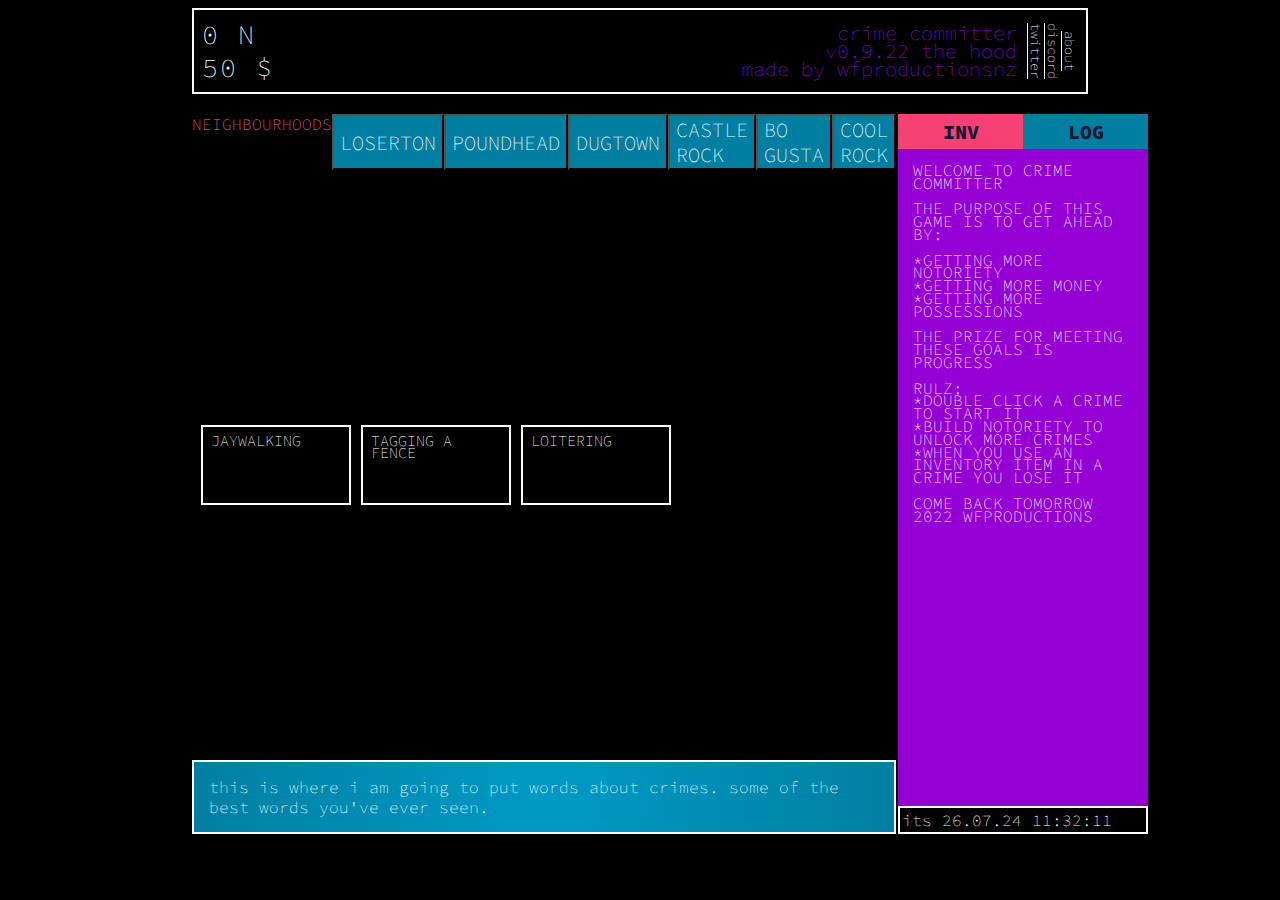
==== commit 6ea894c0: "one thing" ====
--- a/index.html
+++ b/index.html
@@ -60,7 +60,7 @@
 
         <div class="main_wrapper">
             <div class="crime_and_words_wrapper">
-                <div class="neighbourhood_tab_wrapper" id="neighbourhoodTabWrapperID"></div>
+                <div class="neighbourhood_tab_wrapper" id="neighbourhoodTabWrapperID">neighbourhoods</div>
                 <div class="crime_wrapper" id="crimeID">
                     <!-- this is where the crime buttons go    -->
                 </div>
--- a/stylesheet.css
+++ b/stylesheet.css
@@ -146,15 +146,21 @@
     display: flex;
     flex-flow: row;
     justify-content: space-around;
+    flex: 0 0   1;
+    color: hotpink;
+    flex-flow: row;
 }
 
 .neighbourhood_tab {
     user-select: none;
     color: white;
     text-transform: uppercase;
-    border: none;
+    border: ;
     background: var(--color-D);
     font-size: 15pt;
+   // flex: 0 0   1;
+
+    
 }
 
 .neighbourhood_tab:hover {
@@ -175,6 +181,8 @@
 
 .words {
     display: flex;
+    flex: 0 0   1;
+    flex-grow: 0;
     color: white;
     max-width: 100vh;
     padding: 15px;
@@ -259,63 +267,6 @@
     padding: 10px;
 }
 
-[state="ready"] {
-    background: var(--background-color);
-}
-
-[state="running"] {
-    background: #2276c3;
-    background: var(--running-color);
-}
-
-[state="complete"] {
-    background: #c33522;
-    background: var(--complete-color);
-    /* color: var(--color-B); */
-    color: black;
-    font-weight: 800;
-}
-
-[state="normal"] {
-    background: var(--color-B);
-    color: #fff;
-}
-
-[state="alert"] {
-    background: var(--color-F);
-    color: #fff;
-}
-
-[state="inventorySelected"] {
-    background: var(--color-B);
-    color: var(--color-E);
-}
-
-[state="statsSelected"] {
-    background: var(--color-C);
-    color: var(--color-E);
-}
-
-[state="crimeSelected"] {
-    background: var(--color-A);
-    color: white;
-}
-
-[state="locked"] {
-    color: var(--color-H);
-}
-
-[state="unlocked"] {
-    color: var(--color-H);
-}
-
-[state="neighbourhoodSelected"] {
-    border: white;
-}
-
-[state="neighbourhoodUnselected"] {
-    border: black;
-}
 
 .invAndStatButtonWrapper {
     display: flex;
@@ -371,6 +322,52 @@
     flex: 0 0 auto;
     max-height: 60vh;
     overflow-y: hidden;
+}
+
+/* states */
+
+[state="ready"] {
+    background: var(--background-color);
+}
+
+[state="running"] {
+    background: #2276c3;
+    background: var(--running-color);
+}
+
+[state="complete"] {
+    background: #c33522;
+    background: var(--complete-color);
+    /* color: var(--color-B); */
+    color: black;
+    font-weight: 800;
+}
+
+[state="normal"] {
+    background: var(--color-B);
+    color: #fff;
+}
+
+[state="alert"] {
+    background: var(--color-F);
+    color: #fff;
+}
+
+
+[state="locked"] {
+    color: var(--color-H);
+}
+
+[state="unlocked"] {
+    color: var(--color-H);
+}
+
+[state="neighbourhoodSelected"] {
+    border: white;
+}
+
+[state="neighbourhoodUnselected"] {
+    border: black;
 }
 
 [state="inventorySelected"] {
